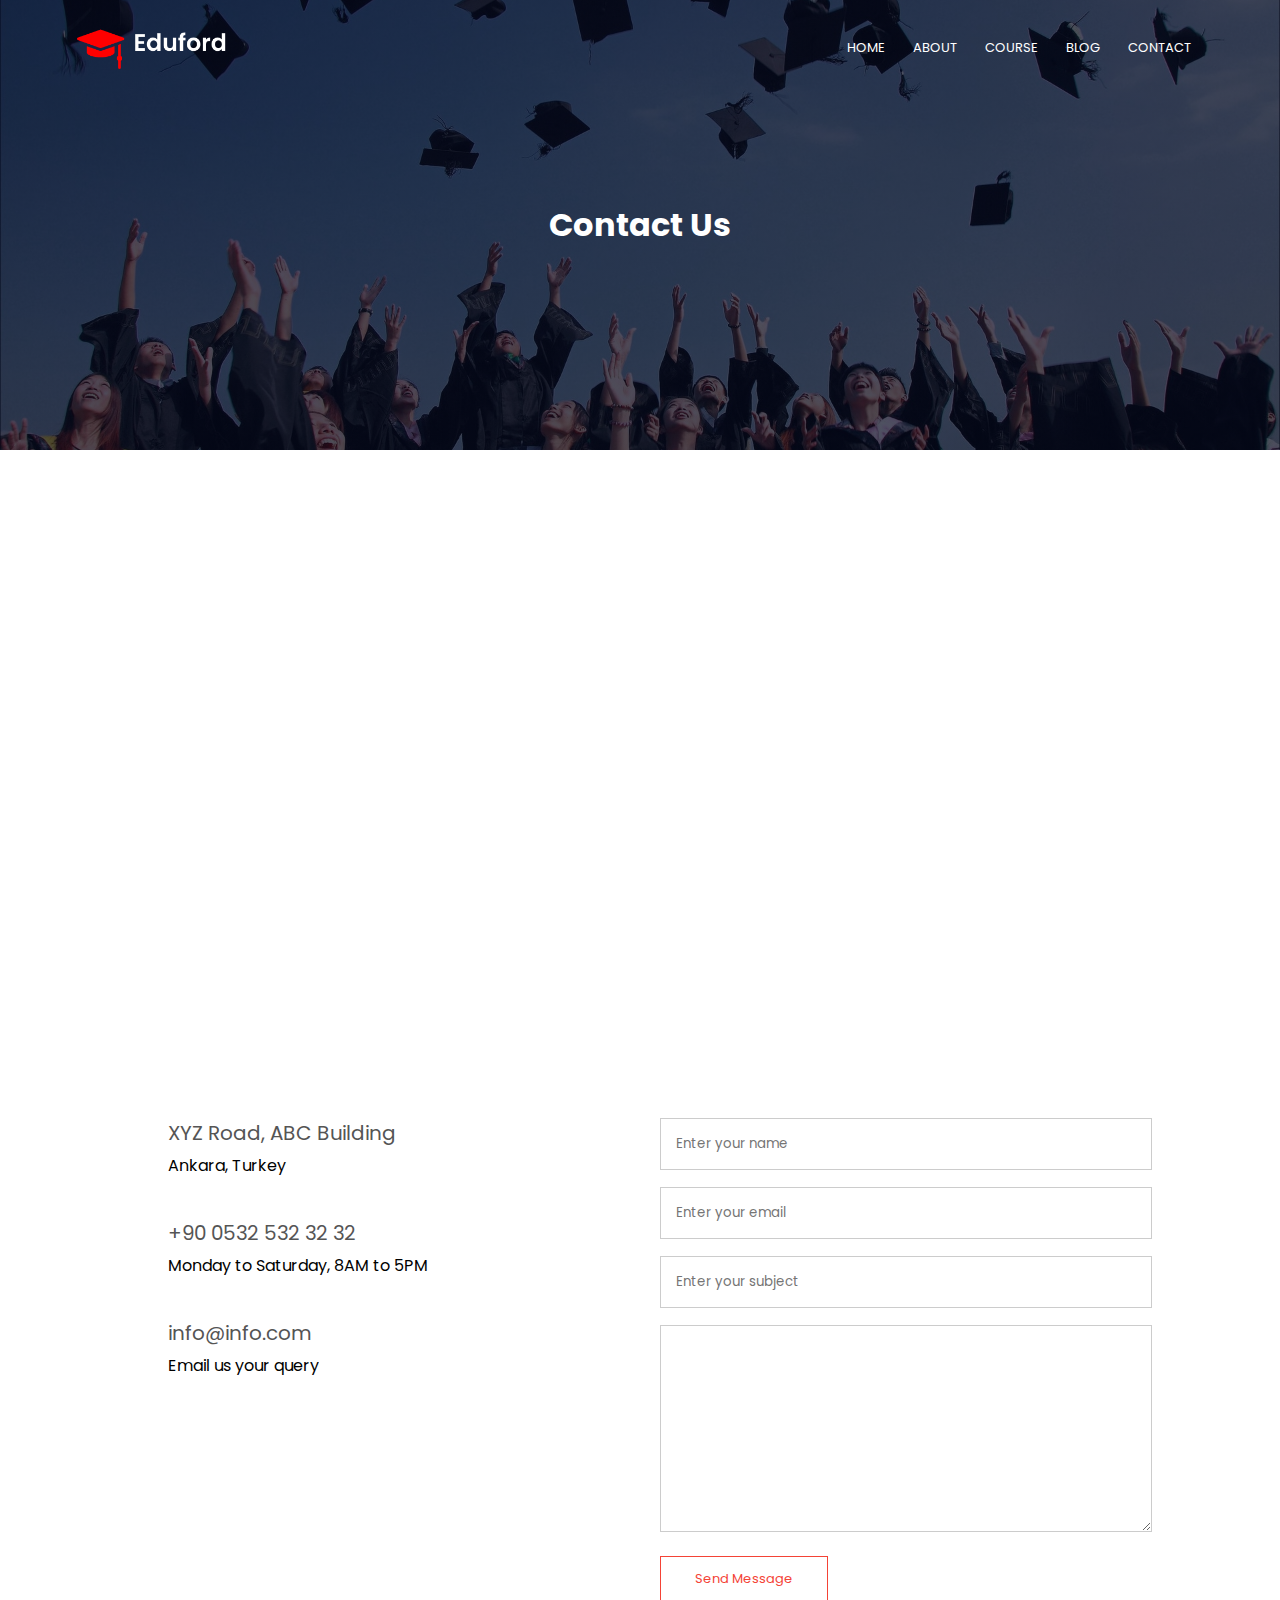
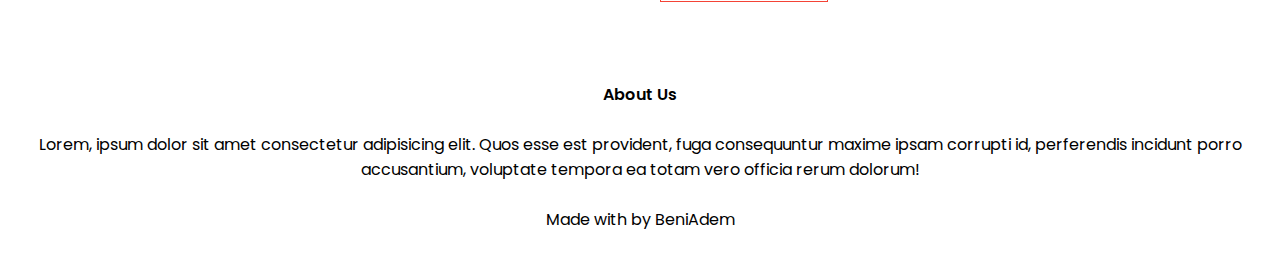
==== contact.html @ fc07b5a8 "first commit" ====
<!DOCTYPE html>
<html lang="en">

<head>
    <meta charset="UTF-8">
    <meta http-equiv="X-UA-Compatible" content="IE=edge">
    <meta name="viewport" content="width=device-width, initial-scale=1.0">
    <title>Contacts Us</title>
    <link rel="stylesheet" href="style.css">
    <link rel="stylesheet" href="https://cdnjs.cloudflare.com/ajax/libs/font-awesome/6.1.1/css/all.min.css"
        integrity="sha512-KfkfwYDsLkIlwQp6LFnl8zNdLGxu9YAA1QvwINks4PhcElQSvqcyVLLD9aMhXd13uQjoXtEKNosOWaZqXgel0g=="
        crossorigin="anonymous" referrerpolicy="no-referrer" />
</head>

<body>
    <section class="sub-header">
        <nav>
            <a href="index.html"> <img src="/images/logo.png" alt=""></a>
            <div class="nav-links" id="navlinks">
                <i class="fa fa-xmark" onclick="hidemenu()"></i>
                <ul>
                    <li><a href="index.html">HOME</a></li>
                    <li><a href="about.html">ABOUT</a></li>
                    <li><a href="course.html">COURSE</a></li>
                    <li><a href="blog.html">BLOG</a></li>
                    <li><a href="contact.html">CONTACT</a></li>
                </ul>
            </div>
            <i class="fa fa-bars" onclick="showmenu()""></i>
        </nav>
        <h1>Contact Us</h1>
    </section>
     <!-- --------contact us content--------- -->
     <section class="location">

        <iframe src="https://www.google.com/maps/embed?pb=!1m18!1m12!1m3!1d1822.6935866271833!2d32.3944980599177!3d39.798175405191856!2m3!1f0!2f0!3f0!3m2!1i1024!2i768!4f13.1!3m3!1m2!1s0x0%3A0xe18d466c5ae2aecc!2sPYES!5e0!3m2!1str!2str!4v1657561490673!5m2!1str!2str" width="600" height="450" style="border:0;" allowfullscreen="" loading="lazy" referrerpolicy="no-referrer-when-downgrade"></iframe>
     </section>

     <div class="contact-us">
        <div class="row">
            <div class="contact-col">
                <div>
                    <i class="fa fa-home"></i>
                    <span>
                        <h5>XYZ Road, ABC Building</h5>
                        <p>Ankara, Turkey</p>
                    </span>
                </div>
                <div>
                    <i class="fa fa fa-phone"></i>
                    <span>
                        <h5>+90 0532 532 32 32</h5>
                        <p>Monday to Saturday, 8AM to 5PM</p>
                    </span>
                </div>
                <div>
                    <i class="fa fa-envelope"></i>
                    <span>
                        <h5>info@info.com</h5>
                        <p>Email us your query</p>
                    </span>
                </div>
            </div>
            <div class="contact-col">
                <form action="form-handler.php" method="post">
                    <input type="text" name="name" placeholder="Enter your name" required>
                    <input type="email" name="email"placeholder="Enter your email" required>
                    <input type="text" name="subject"placeholder="Enter your subject" required>
                    <textarea rows="8" name="message"required></textarea>
                    <button type="submit" class="hero-btn red-btn">Send Message</button>
                </form>
            </div>
        </div>
     </div>



    <!-- -----------footer----------- -->
    <section class="footer">
        <h4>About Us</h4>
        <p>Lorem, ipsum dolor sit amet consectetur adipisicing elit. Quos esse est provident, fuga consequuntur maxime
            ipsam corrupti id, perferendis incidunt porro <br> accusantium, voluptate tempora ea totam vero officia
            rerum dolorum!</p>
        <div class="icons">
            <i class="fa-brands fa-facebook"></i>
            <i class="fa-brands fa-twitter"></i>
            <i class="fa-brands fa-instagram"></i>
            <i class="fa-brands fa-linkedin"></i>
        </div>
        <p>Made with <i class="fa-regular fa-heart"></i> by BeniAdem</p>
    </section>

    <!---------------------- script starts ------------------->

    <script>
        var navlinks = document.getElementById("navlinks");

        function showmenu() {
            navlinks.style.right = "0";
        }
        function hidemenu() {
            navlinks.style.right = "-200px";
        }
    </script>
</body>

</html>
---- style.css ----
@import url('https://fonts.googleapis.com/css2?family=Poppins:wght@100;200;400;600;700&display=swap');

*{
    margin: 0;
    padding: 0px;
    font-family: 'Poppins', sans-serif;
    overflow: scroll;
}

.header{
    min-height: 100vh;
    width: 100%;
    background-image: linear-gradient(rgba(4,9,30,0.7), rgba(4,9,30,0.7)), url(/images/banner.png);
    background-position: center;
    background-size: cover;
    position: relative;
}
nav{
    display: flex;
    padding: 2% 6%;
    justify-content: space-between;
    align-items: center;
}
nav img{
    width: 150px; 
}
.nav-links{
    flex: 1;
    text-align: right;
}
.nav-links ul li{
    list-style: none;
    display: inline-block;
    padding: 8px 12px;
    position: relative;
}
.nav-links ul li a{
    color: white;
    text-decoration: none;
    font-size: 13px;
}
.nav-links ul li::after{
    content: '';
    width: 0%;
    height: 2px;
    background-color: orangered;
    display: block;
    margin: auto;
    transition: 0.5s;
}
.nav-links ul li:hover::after{
    width: 100%;
}
.text-box{
    width: 90%;
    color: white;
    position: absolute;
    top: 50%;
    left: 50%;
    transform: translate(-50%,-50%);
    text-align: center;
}
.text-box h1{
    font-size: 62px;
}
.text-box p{
    margin: 10px 0 40px;
    font-size: 14px;
    color: white;
}
.hero-btn{
    display: inline-block;
    text-decoration: none;
    color: white;
    border: 1px solid #fff;
    padding: 12px 34px;
    font-size: 13px;
    background: transparent;
    cursor: pointer;
    /*glassmorphism:
    background-color: rgb(86 86 86 / 18%);
    backdrop-filter: blur(5px);
    box-shadow: 1px 1px 12px #0000009e;
    border-radius: 20px;*/

}
.hero-btn:hover{
    border: 1px solid #f44336;
    background: #f44336;
    transition: 1s;
}
nav .fa{
    display: none;
}
@media(max-width:700px){
    .text-box h1{
        font-size: 24px;
    }
    .nav-links ul li{
        display: block;
    }
    .nav-links{
        position: fixed;
        background-color: #f44336;
        height: 100vh;
        width: 200px;
        top: 0;
        right: -200px;
        text-align: left;
        z-index: 2;
        transition: 1s;
    }
    nav .fa{
        display: block;
        color: #fff;
        margin: 10px;
        font-size: 22px;
        cursor: pointer;
    }
    .nav-links ul{
        padding: 30px;
    }
    .row{
        flex-direction: column;
    }
    .testimaonial-col img{
        margin-left: 0px;
        margin-right: 15px;
    }
    .cta h1{
        font-size: 20px;
    }
    .sub-header h1{
        font-size: 24px;
    }
}

/*--------course starts here*----------*/

.course{
    width: 80%;
    margin: auto;
    text-align: center;
    padding-top: 100px;
}
.course h1{
    font-size: 36px;
    font-weight: 600;
}
.course p{
    color: #777;
    font-size: 14px;
    font-weight: 300;
    line-height: 22px;
    padding: 10px;
}
.row{
    margin-top: 5%;
    display: flex;
    justify-content: space-between;
}
.course-col{
    flex-basis: 32%;
    background: #fff3f3;
    border-radius: 10px;
    margin-bottom: 5%;
    padding: 20px 12px;
    box-sizing: border-box;
    transition: 0.5s;
}
.course-col h3{
    text-align: center;
    font-weight: 600;
    margin: 10px;
}
.course-col:hover{
    box-shadow: 0 0 20px 0px rgba(0,0,0,0.2);
}

/*---------campus-----------*/

.campus{
    width: 80%;
    margin: auto;
    text-align: center;
    padding-top: 50px;
}
.campus-col{
    flex-basis: 32%;
    border-radius: 10px;
    margin-bottom: 30px;
    position: relative;
    overflow: hidden;
}
.campus-col img{
    width: 100%;
    display: block;
}
.layer{
    background: transparent;
    height: 100%;
    width: 100%;
    position: absolute;
    top: 0;
    left: 0;
    transition: 0.5s;
}
.layer:hover{
    background: rgba(226, 0, 0,0.6);
}
.layer h3{
    width: 100%;
    font-weight: 500;
    color: #fff;
    font-size: 26px;
    bottom: 0;
    left: 50%;
    transform: translateX(-50%);
    position: absolute;
    opacity: 0;
    transition: 0.5s;
}
.layer:hover h3{
    bottom: 49%;
    opacity: 1;
}

/*--------------facilites---------------*/

.facilites{
    width: 80%;
    margin: auto;
    text-align: center;
    padding-top: 100px;
}
.facilities-col{
    flex-basis: 32%;
    margin-bottom: 5%;
    text-align: left;
}
.facilities-col img{
    width: 100%;
    border-radius: 10px;
}
.facilities-col p{
    padding: 0;
}
.facilities-col h3{
    margin:16px 0;
    text-align: left;
}

/*-----------------testimonials------------------*/
.testimonials{
    width: 80%;
    margin: auto;
    padding-top: 100px;
    text-align: center;
}
.testimaonial-col{
    flex-basis: 44%;
    margin-bottom: 5%;
    text-align: left;
    background: #fff3f3;
    padding: 25px;
    cursor: pointer;
    display: flex;
}
.testimaonial-col img{
    height: 40px;
    margin-left: 5px;
    margin-right: 30px;
    border-radius: 50%;
}
.testimaonial-col p{
    padding: 0;
}
.testimaonial-col h3{
    margin-top: 15px;
    text-align: left;
}
.testimaonial-col .fa{
    color: orange;
}


/*---------------cta-------------*/

.cta{
    margin: 100px auto;
    width: 80%;
    background-image: linear-gradient(rgba(0,0,0,0.7),rgba(0,0,0,0.7)), url(/images/banner2.jpg);
    background-position: center;
    background-size: cover;
    border-radius: 10px;
    text-align: center;
    padding: 100px 0;
}
.cta h1{
    color: #fff;
    margin-bottom: 40px;
    padding: 0;
}

/*------------footer-------------*/
.footer{
    width: 100%;
    text-align:center ;
    padding: 30px 0;
}
.footer h4{
    margin-bottom: 25px;
    margin-top: 20px;
    font-weight: 600;
}
.footer > p{
    margin: 0 10px;

}
.icons .fa-brands{
    color: #f44336;
    margin: 0 13px;
    cursor: pointer;
    padding: 18px 0;
}
.footer .fa-heart{
    color: #f44336;
}

/*----------about us page-------*/
.sub-header{
    height: 50vh;
    width: 100%;
    background-image: linear-gradient(rgba(4,9,30,0.7),rgba(4,9,30,0.7)), url(/images/background.jpg);
    background-position: center;
    background-size: cover;
    text-align: center;
    color: #fff;
}
.sub-header h1{
    margin-top: 100px;
}
.about-us{
    width: 80%;
    margin: auto;
    padding-top: 80px;
    padding-bottom: 50px;
}
.about-col{
    flex-basis: 48%;
    padding: 30px 2px;
}
.about-col img{
    width: 100%;
}
.about-col h1{
    padding-top: 0;
}
.about-col p{
    padding:  15px 0 25px;
}
.red-btn{
    border: 1px solid #f44336;
    background: transparent;
    color: #f44336
}
.red-btn:hover{
    color: #fff;
}

/*---------blog contnet---------*/

.blog-content{
    width: 80%;
    margin: auto;
    padding: 60px 0;
}

.blog-left{
    flex-basis: 65%;
}
.blog-left img{
    width: 100%;
}
.blog-left h2{
    color: #222;
    font-weight: 600;
    margin: 30px 0;
}
.blog-left p{
    color: #999;
    padding: 0;
}
.blog-right{
    flex-basis: 33%;
}
.blog-right h3{
    background-color: #f44336;
    color: #fff;
    padding: 7px 0;
    font-size: 16px;
    margin-bottom: 20px;
}
.blog-right div{
    display: flex;
    align-items: center;
    justify-content: space-between;
    color: #555;
    padding: 8px;
    box-sizing: border-box;
}
.comment-box{
    border: 1px solid #ccc;
    margin: 50px 0;
    padding: 10px 20px;
}
.comment-box h3{
    text-align: left;
}
.comment-form input, .comment-box textarea{
    width: 100%;
    padding: 10px;
    margin: 15px 0;
    box-sizing: border-box;
    border: none;
    outline: none;
    background: #f0f0f0f0;
}
.comment-form button{
    margin: 10px 0;
}

/*--------contact us--------*/

.location{
    width: 80%;
    margin: auto;
    padding: 80px 0;
}

.location iframe{
    width: 100%;
}

.contact-us{
    width: 80%;
    margin: auto;
}

.contact-col{
    flex-basis: 48%;
    margin-bottom: 30px;
}

.contact-col div{
    display: flex;
    align-items: center;
    margin-bottom: 40px;
}
.contact-col div .fa{
    font-size: 28px;
    color: #f44336;
    margin: 10px;
    margin-right: 30px;
}
.contact-col div p{
    padding: 0;
}

.contact-col div h5{
    font-size: 20px;
    margin-bottom: 5px;
    color: #555;
    font-weight: 400;
}
.contact-col input, .contact-col textarea{
    width: 100%;
    padding: 15px;
    margin-bottom: 17px;
    outline: none;
    border: 1px solid #ccc;
    box-sizing: border-box;

}
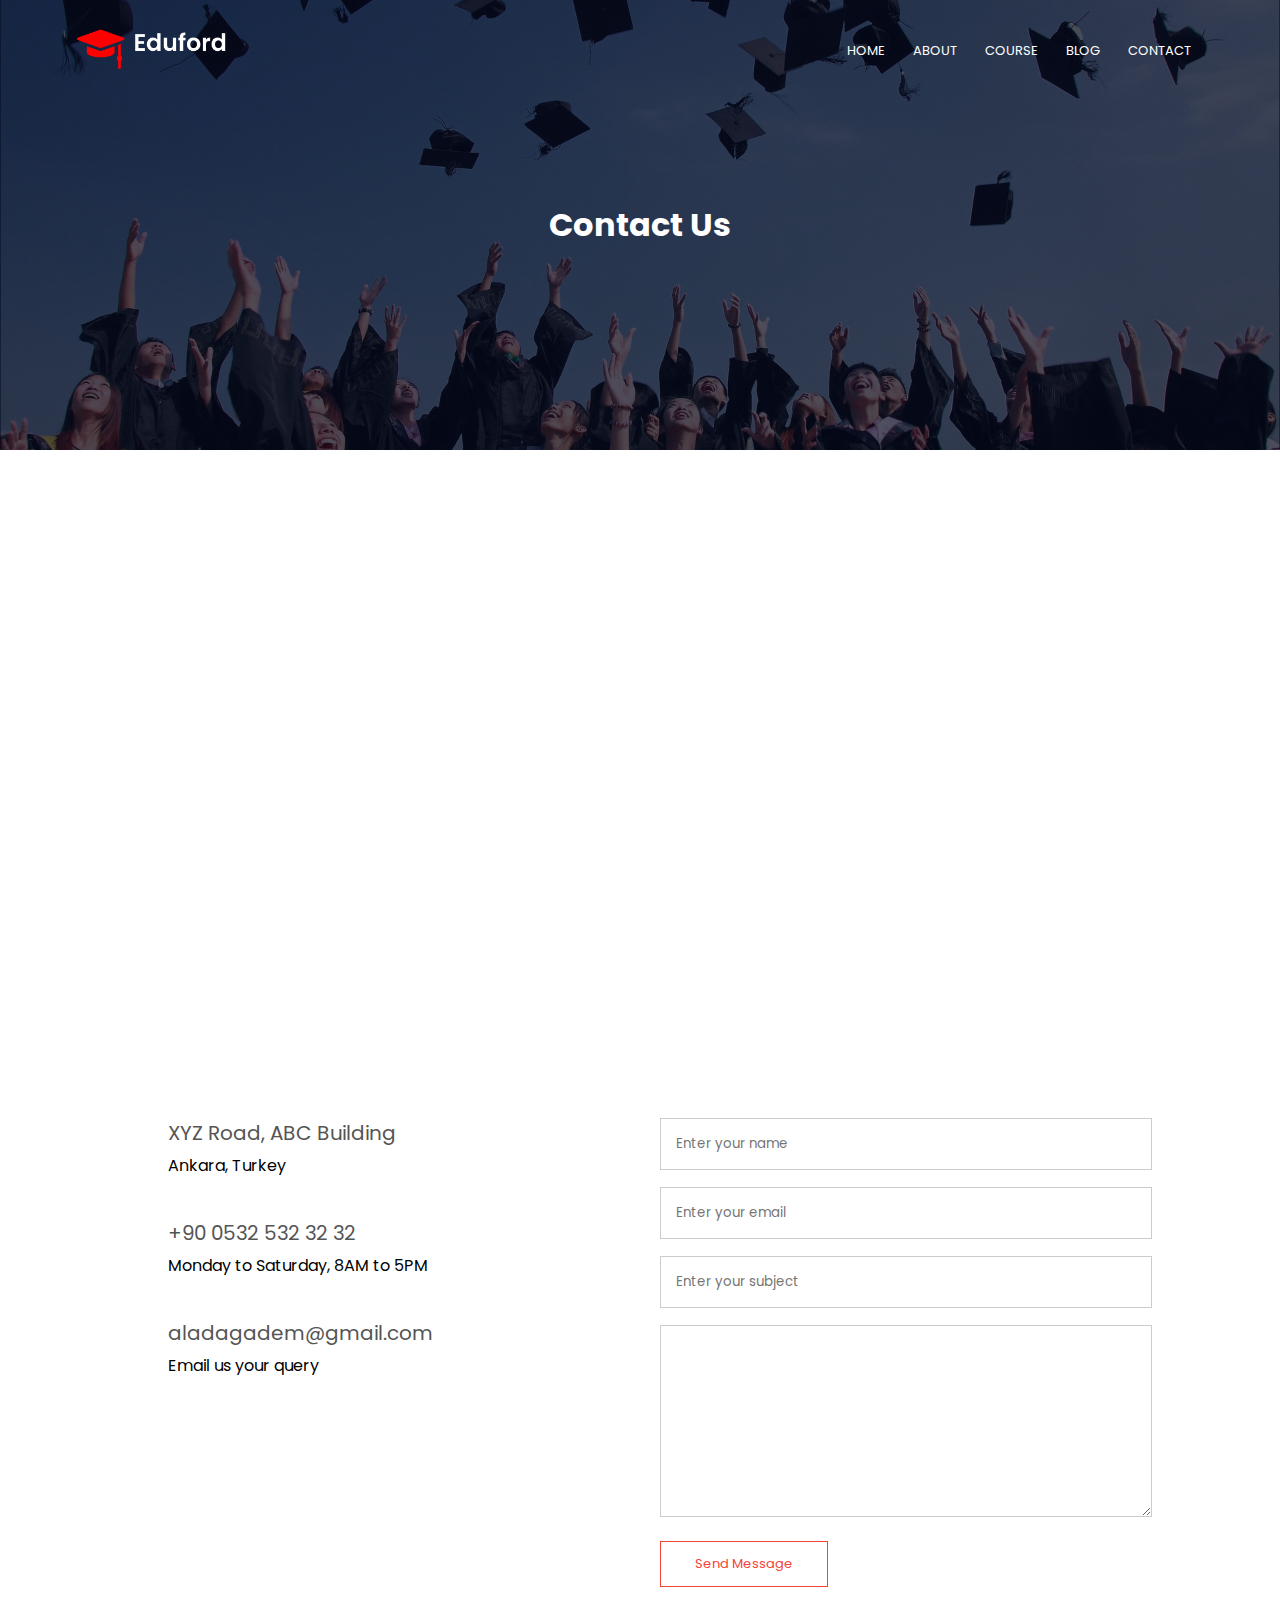
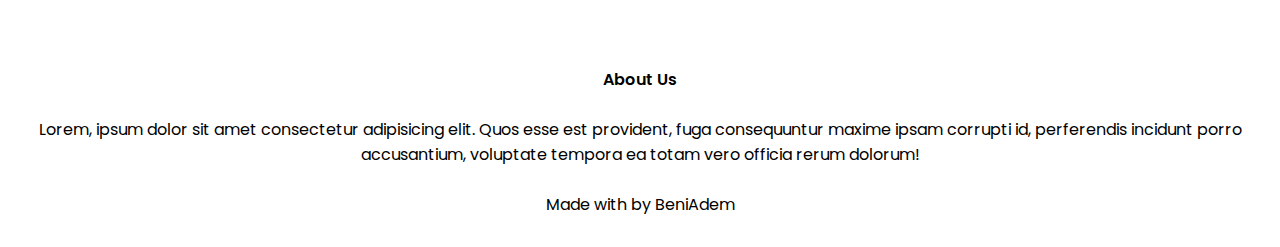
==== commit 2110710f: "email changed" ====
--- a/contact.html
+++ b/contact.html
@@ -56,7 +56,7 @@
                 <div>
                     <i class="fa fa-envelope"></i>
                     <span>
-                        <h5>info@info.com</h5>
+                        <h5>aladagadem@gmail.com</h5>
                         <p>Email us your query</p>
                     </span>
                 </div>
--- a/style.css
+++ b/style.css
@@ -4,7 +4,6 @@
     margin: 0;
     padding: 0px;
     font-family: 'Poppins', sans-serif;
-    overflow: scroll;
 }
 
 .header{
